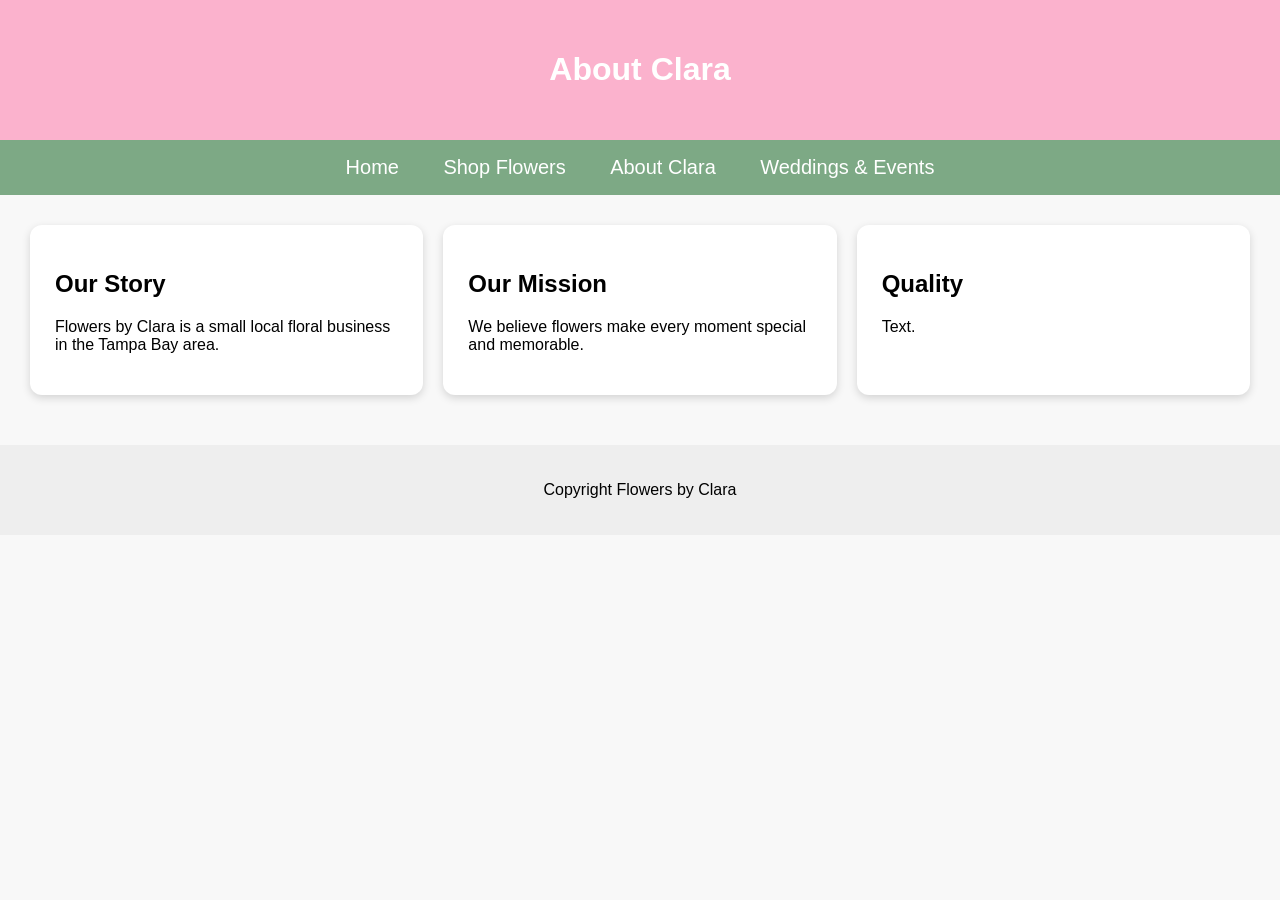
==== about.html @ 84d7c628 "Add files via upload" ====
<!DOCTYPE html>
<html>
<head>
<title>About Clara</title>
<link rel="stylesheet" href="style.css">
</head>
<body>

<header>
<h1>About Clara</h1>
</header>

<nav>
<a href="index.html">Home</a>
<a href="shop.html">Shop Flowers</a>
<a href="about.html">About Clara</a>
<a href="weddings.html">Weddings & Events</a>
</nav>

<div class="container">
<div class="card">
<h2>Our Story</h2>
<p>Flowers by Clara is a small local floral business in the Tampa Bay area.</p>
</div>

<div class="card">
<h2>Our Mission</h2>
<p>We believe flowers make every moment special and memorable.</p>
</div>

<div class="card">
<h2>Quality</h2>
<p>Text.</p>
</div>
</div>

<footer><p>Copyright Flowers by Clara</p></footer>

</body>
</html>
---- style.css ----
body{
    font-family: Arial, Helvetica, sans-serif;
    margin:0;
    background:#f8f8f8;
}

/* Tablet friendly header */
header{
    background:#fbb2cd;
    color:white;
    padding:30px;
    text-align:center;
}

/* Larger navigation for tablets */
nav{
    background:#7da985;
    padding:16px;
    text-align:center;
}

nav a{
    color:white;
    margin:0 20px;
    text-decoration:none;
    font-size:20px;
}

nav a:hover{
    text-decoration:underline;
}

/* Tablet grid layout */
.container{
    display:grid;
    grid-template-columns: repeat(3, 1fr);
    gap:20px;
    padding:30px;
}

/* Card style sections */
.card{
    background:white;
    padding:25px;
    border-radius:12px;
    box-shadow:0 3px 8px rgba(0,0,0,0.15);
    transition:transform 0.2s;
}

/* Tablet feature: hover animation */
.card:hover{
    transform:scale(1.03);
}

/* Hero banner for tablet layout */
.hero{
    background:#fff4fe;
    padding:40px;
    text-align:center;
    font-size:22px;
}

footer{
    text-align:center;
    padding:20px;
    background:#eee;
    margin-top:20px;
    font-size:16px;
}
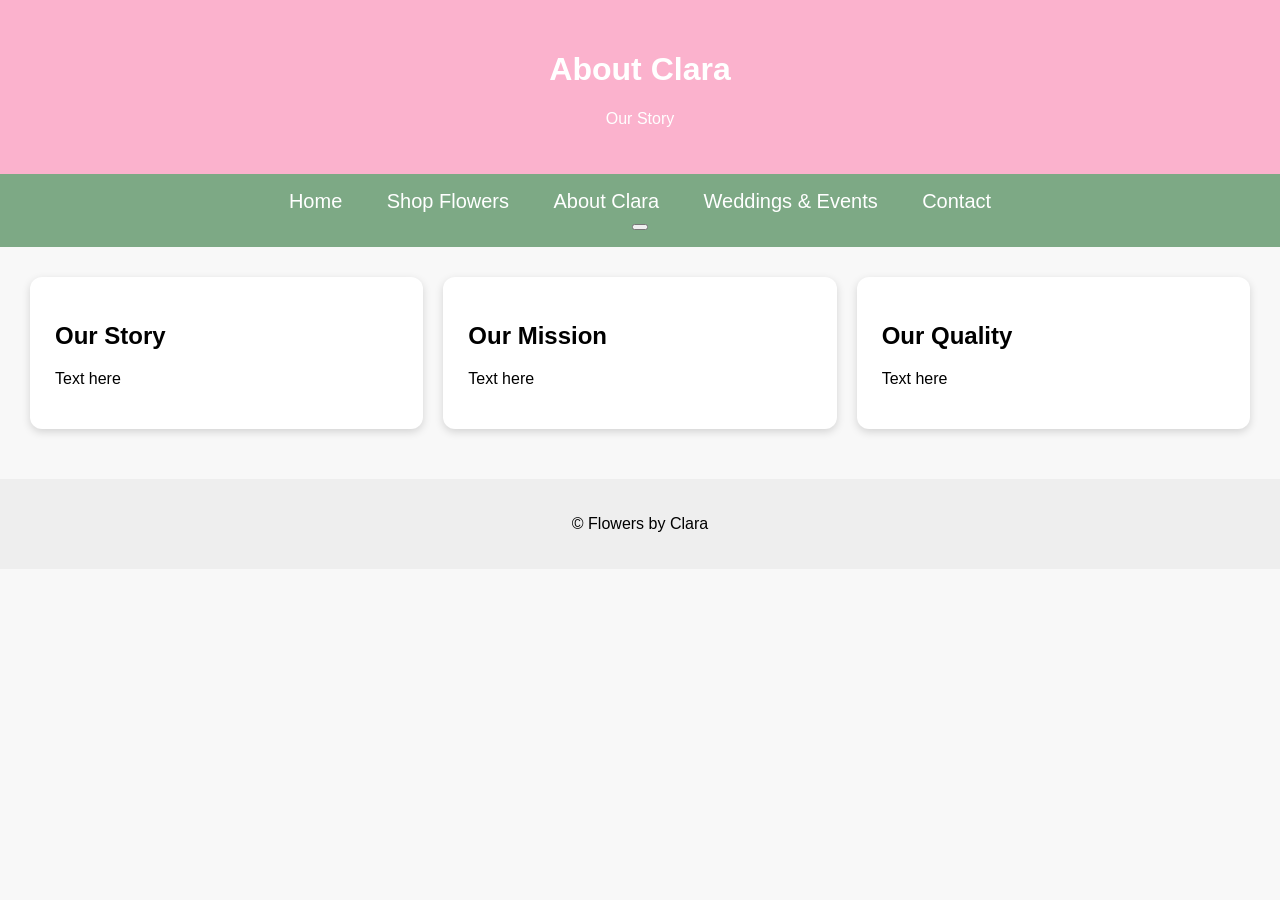
==== commit 5861ca3a: "Add files via upload" ====
--- a/about.html
+++ b/about.html
@@ -1,41 +1,55 @@
-
 <!DOCTYPE html>
-<html>
+<html lang="en">
 <head>
-<title>About Clara</title>
-<link rel="stylesheet" href="style.css">
+  <meta charset="UTF-8">
+  <meta name="viewport" content="width=device-width, initial-scale=1.0">
+  <title>About Clara</title>
+  <link rel="stylesheet" href="style.css">
 </head>
 <body>
 
 <header>
-<h1>About Clara</h1>
+  <h1>About Clara</h1>
+  <p>Our Story</p>
 </header>
 
 <nav>
-<a href="index.html">Home</a>
-<a href="shop.html">Shop Flowers</a>
-<a href="about.html">About Clara</a>
-<a href="weddings.html">Weddings & Events</a>
+  <div class="nav-links" id="navLinks">
+    <a href="index.html">Home</a>
+    <a href="shop.html">Shop Flowers</a>
+    <a href="about.html">About Clara</a>
+    <a href="weddings.html">Weddings &amp; Events</a>
+    <a href="contact.html">Contact</a>
+  </div>
+  <button class="hamburger" id="hamburger" aria-label="Toggle menu">
+    <span></span><span></span><span></span>
+  </button>
 </nav>
 
 <div class="container">
-<div class="card">
-<h2>Our Story</h2>
-<p>Flowers by Clara is a small local floral business in the Tampa Bay area.</p>
+  <div class="card">
+    <h2>Our Story</h2>
+    <p>Text here</p>
+  </div>
+
+  <div class="card">
+    <h2>Our Mission</h2>
+    <p>Text here<br></p>
+  </div>
+
+  <div class="card">
+    <h2>Our Quality</h2>
+    <p>Text here<br></p>
+  </div>
 </div>
 
-<div class="card">
-<h2>Our Mission</h2>
-<p>We believe flowers make every moment special and memorable.</p>
-</div>
+<footer><p>&copy; Flowers by Clara</p></footer>
 
-<div class="card">
-<h2>Quality</h2>
-<p>Text.</p>
-</div>
-</div>
-
-<footer><p>Copyright Flowers by Clara</p></footer>
+<script>
+  document.getElementById('hamburger').addEventListener('click', function() {
+    document.getElementById('navLinks').classList.toggle('open');
+  });
+</script>
 
 </body>
 </html>
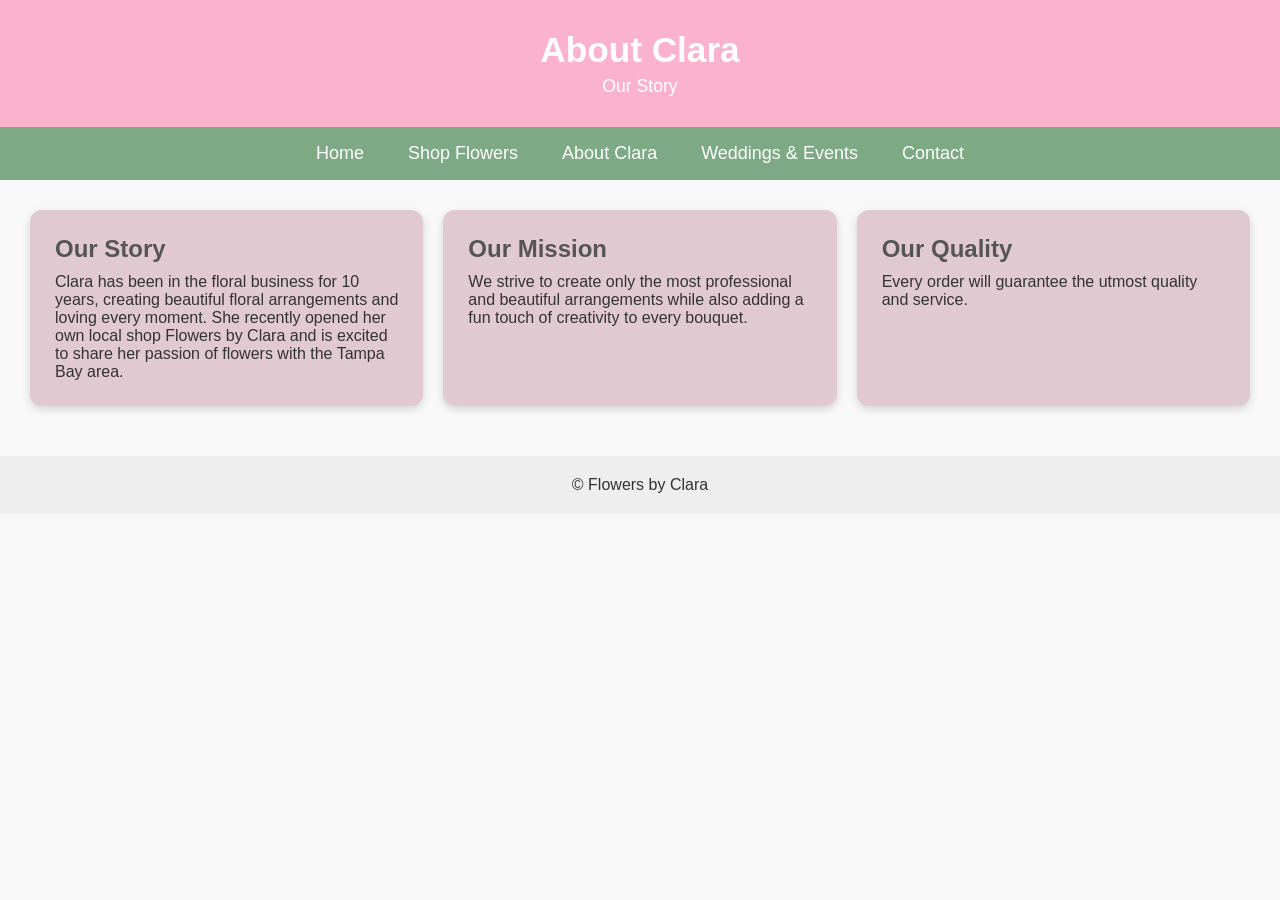
==== commit 4f9d6ca7: "Update about.html" ====
--- a/about.html
+++ b/about.html
@@ -29,17 +29,17 @@
 <div class="container">
   <div class="card">
     <h2>Our Story</h2>
-    <p>Text here</p>
+    <p>Clara has been in the floral business for 10 years, creating beautiful floral arrangements and loving every moment. She recently opened her own local shop Flowers by Clara and is excited to share her passion of flowers with the Tampa Bay area.</p>
   </div>
 
   <div class="card">
     <h2>Our Mission</h2>
-    <p>Text here<br></p>
+    <p>We strive to create only the most professional and beautiful arrangements while also adding a fun touch of creativity to every bouquet.<br></p>
   </div>
 
   <div class="card">
     <h2>Our Quality</h2>
-    <p>Text here<br></p>
+    <p>Every order will guarantee the utmost quality and service.<br></p>
   </div>
 </div>
 
--- a/style.css
+++ b/style.css
@@ -1,70 +1,205 @@
-
-body{
+/* ===== BASE ===== */
+* { box-sizing: border-box; margin: 0; padding: 0; }
+
+body {
     font-family: Arial, Helvetica, sans-serif;
-    margin:0;
-    background:#f8f8f8;
-}
-
-/* Tablet friendly header */
-header{
-    background:#fbb2cd;
-    color:white;
-    padding:30px;
-    text-align:center;
-}
-
-/* Larger navigation for tablets */
-nav{
-    background:#7da985;
-    padding:16px;
-    text-align:center;
-}
-
-nav a{
-    color:white;
-    margin:0 20px;
-    text-decoration:none;
-    font-size:20px;
-}
-
-nav a:hover{
-    text-decoration:underline;
-}
-
-/* Tablet grid layout */
-.container{
-    display:grid;
+    background: #f8f8f8;
+    color: #333;
+}
+
+/* ===== HEADER ===== */
+header {
+    background: #fbb2cd;
+    color: white;
+    padding: 30px;
+    text-align: center;
+}
+
+header h1 { font-size: 2.2rem; }
+header p  { font-size: 1.1rem; margin-top: 6px; }
+
+/* ===== NAV — desktop ===== */
+nav {
+    background: #7da985;
+    padding: 0 20px;
+    display: flex;
+    align-items: center;
+    justify-content: center;
+    position: relative;
+}
+
+.nav-links {
+    display: flex;
+    gap: 0;
+}
+
+.nav-links a {
+    color: white;
+    padding: 16px 22px;
+    text-decoration: none;
+    font-size: 18px;
+    display: block;
+}
+
+.nav-links a:hover { background: rgba(0,0,0,0.15); }
+
+/* ===== HAMBURGER BUTTON ===== */
+.hamburger {
+    display: none;
+    flex-direction: column;
+    gap: 5px;
+    cursor: pointer;
+    padding: 14px;
+    margin-left: auto;
+    background: none;
+    border: none;
+}
+
+.hamburger span {
+    display: block;
+    width: 26px;
+    height: 3px;
+    background: white;
+    border-radius: 3px;
+    transition: all 0.3s;
+}
+
+/* ===== HERO ===== */
+.hero {
+    background: #fff4fe;
+    padding: 50px 30px;
+    text-align: center;
+    font-size: 22px;
+}
+
+.hero h2 { font-size: 1.8rem; margin-bottom: 10px; color: #7da985; }
+
+/* ===== CARDS GRID ===== */
+.container {
+    display: grid;
     grid-template-columns: repeat(3, 1fr);
-    gap:20px;
-    padding:30px;
-}
-
-/* Card style sections */
-.card{
-    background:white;
-    padding:25px;
-    border-radius:12px;
-    box-shadow:0 3px 8px rgba(0,0,0,0.15);
-    transition:transform 0.2s;
-}
-
-/* Tablet feature: hover animation */
-.card:hover{
-    transform:scale(1.03);
-}
-
-/* Hero banner for tablet layout */
-.hero{
-    background:#fff4fe;
-    padding:40px;
-    text-align:center;
-    font-size:22px;
-}
-
-footer{
-    text-align:center;
-    padding:20px;
-    background:#eee;
-    margin-top:20px;
-    font-size:16px;
-}
+    gap: 20px;
+    padding: 30px;
+}
+
+.card {
+    background: #e1c9d2;
+    padding: 25px;
+    border-radius: 12px;
+    box-shadow: 0 3px 8px rgba(0,0,0,0.15);
+    transition: transform 0.2s;
+}
+
+.card:hover { transform: scale(1.03); }
+
+.card img {
+    width: 100%;
+    height: 200px;
+    object-fit: cover;
+    border-radius: 8px;
+    margin-bottom: 14px;
+}
+
+.card h2 { margin-bottom: 10px; color: #555; }
+
+/* ===== CONTACT FORM PAGE ===== */
+.form-section {
+    max-width: 650px;
+    margin: 40px auto;
+    background: white;
+    padding: 35px 40px;
+    border-radius: 14px;
+    box-shadow: 0 3px 10px rgba(0,0,0,0.12);
+}
+
+.form-section h2 {
+    color: #7da985;
+    margin-bottom: 20px;
+    font-size: 1.6rem;
+}
+
+.form-group {
+    margin-bottom: 18px;
+}
+
+.form-group label {
+    display: block;
+    margin-bottom: 6px;
+    font-weight: bold;
+    color: #555;
+}
+
+.form-group input,
+.form-group select,
+.form-group textarea {
+    width: 100%;
+    padding: 10px 14px;
+    border: 1px solid #ccc;
+    border-radius: 8px;
+    font-size: 16px;
+    font-family: inherit;
+}
+
+.form-group textarea { resize: vertical; height: 120px; }
+
+.btn-submit {
+    background: #fbb2cd;
+    color: white;
+    border: none;
+    padding: 13px 30px;
+    font-size: 17px;
+    border-radius: 30px;
+    cursor: pointer;
+    transition: background 0.2s;
+}
+
+.btn-submit:hover { background: #f08fb0; }
+
+.success-msg {
+    display: none;
+    background: #e6f4ea;
+    border: 1px solid #7da985;
+    color: #3a7a45;
+    padding: 14px 18px;
+    border-radius: 8px;
+    margin-top: 18px;
+    font-size: 16px;
+}
+
+/* ===== FOOTER ===== */
+footer {
+    text-align: center;
+    padding: 20px;
+    background: #eee;
+    margin-top: 20px;
+    font-size: 16px;
+}
+
+/* ===== TABLET (max 900px) ===== */
+@media (max-width: 900px) {
+    .container { grid-template-columns: repeat(2, 1fr); }
+}
+
+/* ===== MOBILE — hamburger kicks in ===== */
+@media (max-width: 600px) {
+    .hamburger { display: flex; }
+
+    .nav-links {
+        display: none;
+        flex-direction: column;
+        width: 100%;
+        position: absolute;
+        top: 100%;
+        left: 0;
+        background: #7da985;
+        z-index: 100;
+    }
+
+    .nav-links.open { display: flex; }
+
+    nav { justify-content: flex-start; flex-wrap: wrap; }
+
+    .container { grid-template-columns: 1fr; padding: 16px; }
+
+    .form-section { margin: 20px 14px; padding: 24px 18px; }
+}
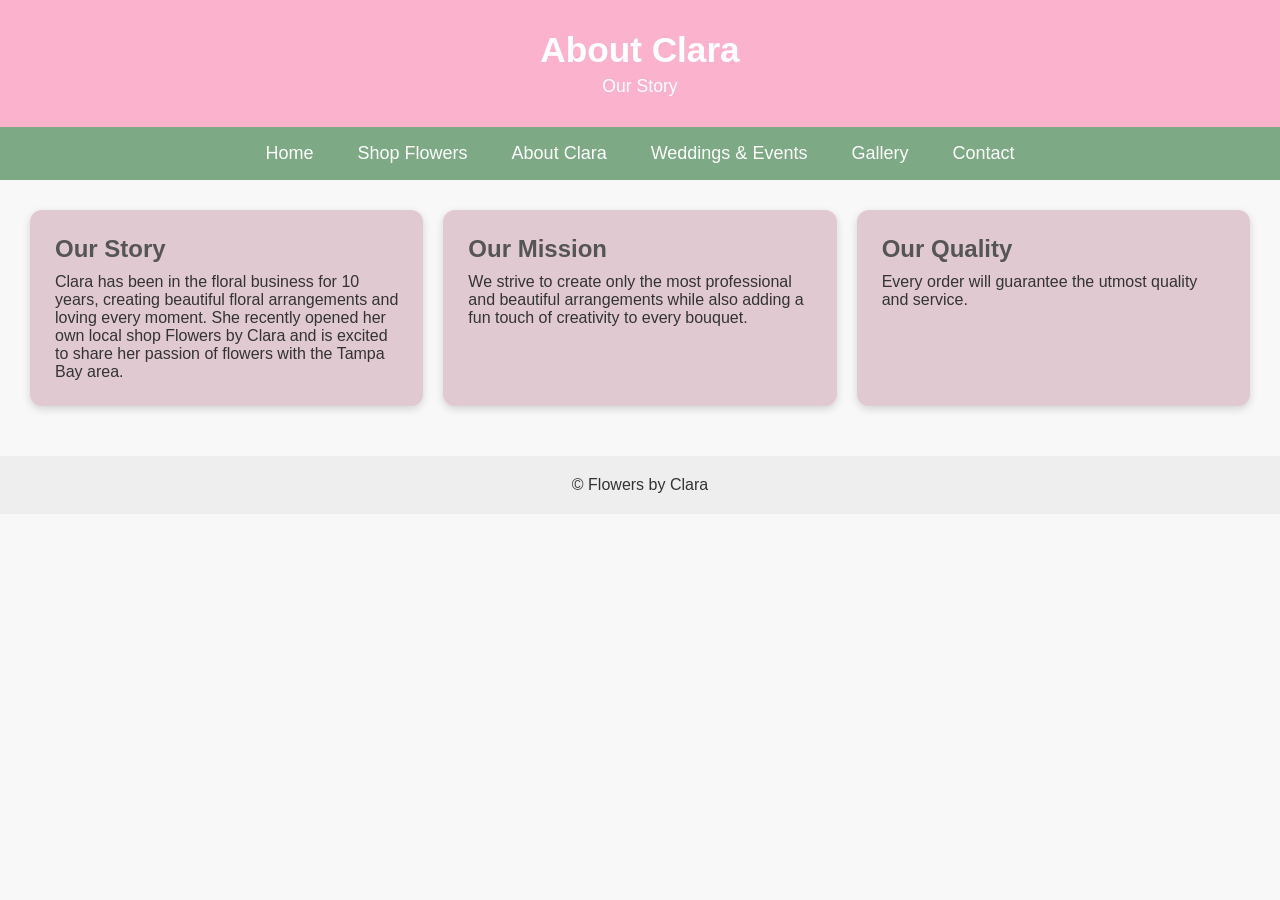
==== commit 3a00aad7: "Add files via upload" ====
--- a/about.html
+++ b/about.html
@@ -19,6 +19,7 @@
     <a href="shop.html">Shop Flowers</a>
     <a href="about.html">About Clara</a>
     <a href="weddings.html">Weddings &amp; Events</a>
+    <a href="gallery.html">Gallery</a>
     <a href="contact.html">Contact</a>
   </div>
   <button class="hamburger" id="hamburger" aria-label="Toggle menu">
@@ -39,7 +40,7 @@
 
   <div class="card">
     <h2>Our Quality</h2>
-    <p>Every order will guarantee the utmost quality and service.<br></p>
+    <p>Every order will guarantee the utmost quality and service. <br></p>
   </div>
 </div>
 
